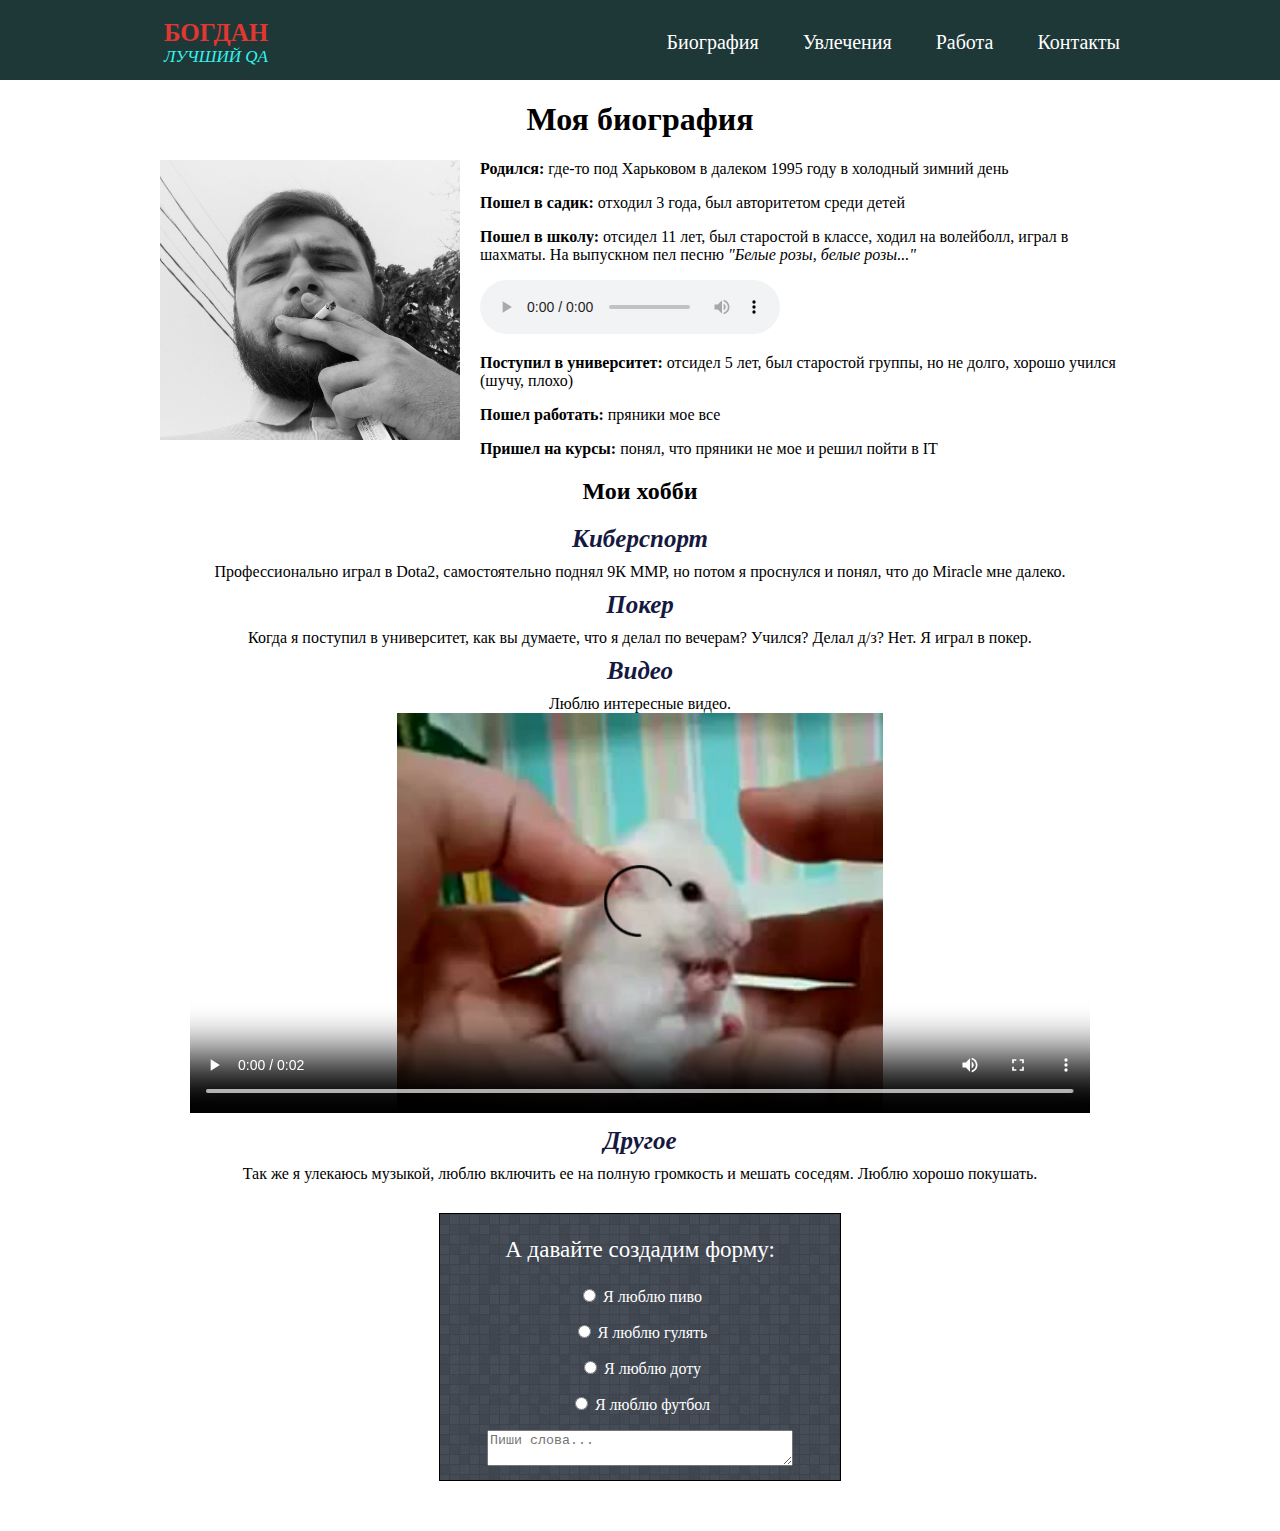
==== index.html @ 5be64bf2 "Fisrs commend" ====
<!DOCTYPE html>
<html lang="en">
<head>
	<meta charset="UTF-8">
	<title>Bogdan</title>
	<link rel="stylesheet" href="style.css">
	<link rel="shortcut icon" href="img/fav.png" type="img/fav.png">
</head>
<body>

	<header>
		<div class="header-content">
			<div class="header-left">
				<strong>Богдан</strong> 
				<p class="oneP"><em>Лучший QA</em></p>
			</div>
			<div class="header-right">
				<ul>
					<li><a href="#">Биография</a></li>
					<li><a href="#">Увлечения</a></li>
					<li><a href="http://soyuz-group.com.ua/" target="_blank">Работа</a></li>
					<li><a href="my_profile.html">Контакты</a></li>
				</ul>
			</div>
		</div>
	</header>

	<div class="box_biography">
		<h1>Моя биография</h1>
		<img src="img/bog.jpg" alt="Photo">
		<div class="biography">
			<p><strong>Родился:</strong> где-то под Харьковом в далеком 1995 году в холодный зимний день</p>
			<p><strong>Пошел в садик:</strong> отходил 3 года, был авторитетом среди детей</p>
			<p><strong>Пошел в школу:</strong> отсидел 11 лет, был старостой в классе, ходил на волейболл, играл в шахматы. На выпускном пел песню <em>"Белые розы, белые розы..."</em></p>
			<audio controls>
			    <source src="a-v/sound.mp3" type="audio/mpeg">
		  	</audio>
			<p><strong>Поступил в университет:</strong> отсидел 5 лет, был старостой группы, но не долго, хорошо учился (шучу, плохо)</p>
			<p><strong>Пошел работать:</strong> пряники мое все</p>
			<p><strong>Пришел на курсы:</strong> понял, что пряники не мое и решил пойти в IT</p>
		</div>
	</div>
	<div class="box_hobby">
		<h2>Мои хобби</h2>
		<span>Киберспорт</span>
		<div class="dota2">
			Профессионально играл в Dоta2, самостоятельно поднял 9К ММР, но потом я проснулся и понял, что до Miracle мне далеко.
		</div>
		<span>Покер</span>
		<div class="poker">
			Когда я поступил в университет, как вы думаете, что я делал по вечерам? Учился? Делал д/з? Нет. Я играл в покер.
		</div>
		<span>Видео</span>
		<div class="video">
			Люблю интересные видео.
			<video width="900" height="400" controls="controls">
				<source src="a-v/video.mp4">
			</video>
		</div>
		<span>Другое</span>
		<div class="another">
			Так же я улекаюсь музыкой, люблю включить ее на полную громкость и мешать соседям. Люблю хорошо покушать.
		</div>
	</div>
	<form>
		<p class="box_form">А давайте создадим форму:</p>
		<p><input type="radio" name="browser"> Я люблю пиво</p>
   		<p><input type="radio" name="browser"> Я люблю гулять</p>
   		<p><input type="radio" name="browser"> Я люблю доту</p>
   		<p><input type="radio" name="browser"> Я люблю футбол</p>
		<textarea name="text" placeholder="Пиши слова..." ></textarea>
	</form>
	
</body>
</html>
---- style.css ----
body{
	margin: 0;
	
}
header{
	padding: 15px 0 15px 0;
	background-color: #1D3837;
	height: 50px;
}
.header-content{
	width: 960px;
	margin: 0 auto;
}
.header-left{
	color: #E03731;
	font-size: 25px;
	display: inline-block;
	text-transform: uppercase;
	float: left;
	padding: 4px;
	transition: all .6s;
}
.header-left:hover{
	text-shadow: 2px 1px 1px #79B7B2;
	cursor: pointer;
}
.oneP{
	font-size: 17px;
	margin: 0;
	color: #35F2EF;
}
.header-right{
	
	float: right;
}
li{
	list-style-type: none;
	display: inline-block;
	margin-left: 40px;
	font-size: 20px;
}
a{
	text-decoration: none;
	color: #fff;
}
a:hover{
	color: #E03731;
	transition: all .5s;
}
.box_biography{
	width: 960px;
	margin: 0 auto;
	text-align: center;
}
img{
	width: 300px;
	height: 280px;
	display: inline-block;
	float: left;
}
.biography{
	text-align: left;
	padding-left: 320px;
}
.box_hobby{
	width: 960px;
	margin: 0 auto;
	text-align: center;
}
span{
	color: #16193F;
	font-size: 25px;
	font-weight: 700;
	font-style: italic;
}
.dota2, .poker, .another, .video{
	padding: 10px 0 10px 0;
}
form{
	width: 400px;
	margin: 0 auto;
	text-align: center;
	border: 1px solid #000;
	margin-top: 20px;
	margin-bottom: 50px;
	padding-bottom: 10px;
	background-image: url(img/random.png);
	color: #fff;
}
.box_form{
	font-size: 23px;
}
input{
	padding-left: 5px;
}
textarea{
	width: 300px;
}
.contact_container{
	background-image: url(img/memphis.png);
}
.my_contact{
	font-size: 30px;
	color: #311A4C;
	text-align: center;
	margin-top: 20px;
	margin-bottom: 20px;
}
table{
	margin: 0 auto;
	width: 500px;
	font-size: 18px;
}
td{
	padding-left: 10px;
}
iframe{
	display: block;
	margin: 0 auto;
	margin-bottom: 30px;
}
.home{
	position: fixed;
	top: 40px;
	left: 40px;
}
.home > a:hover{
	color: #000;
	background-color: #fff;
}
.home > a{
	color: #fff;
	padding: 3px;
	border: 1px solid #000;
	background-color: #7A2A52;
	font-size: 17px;
	font-weight: 700;
}
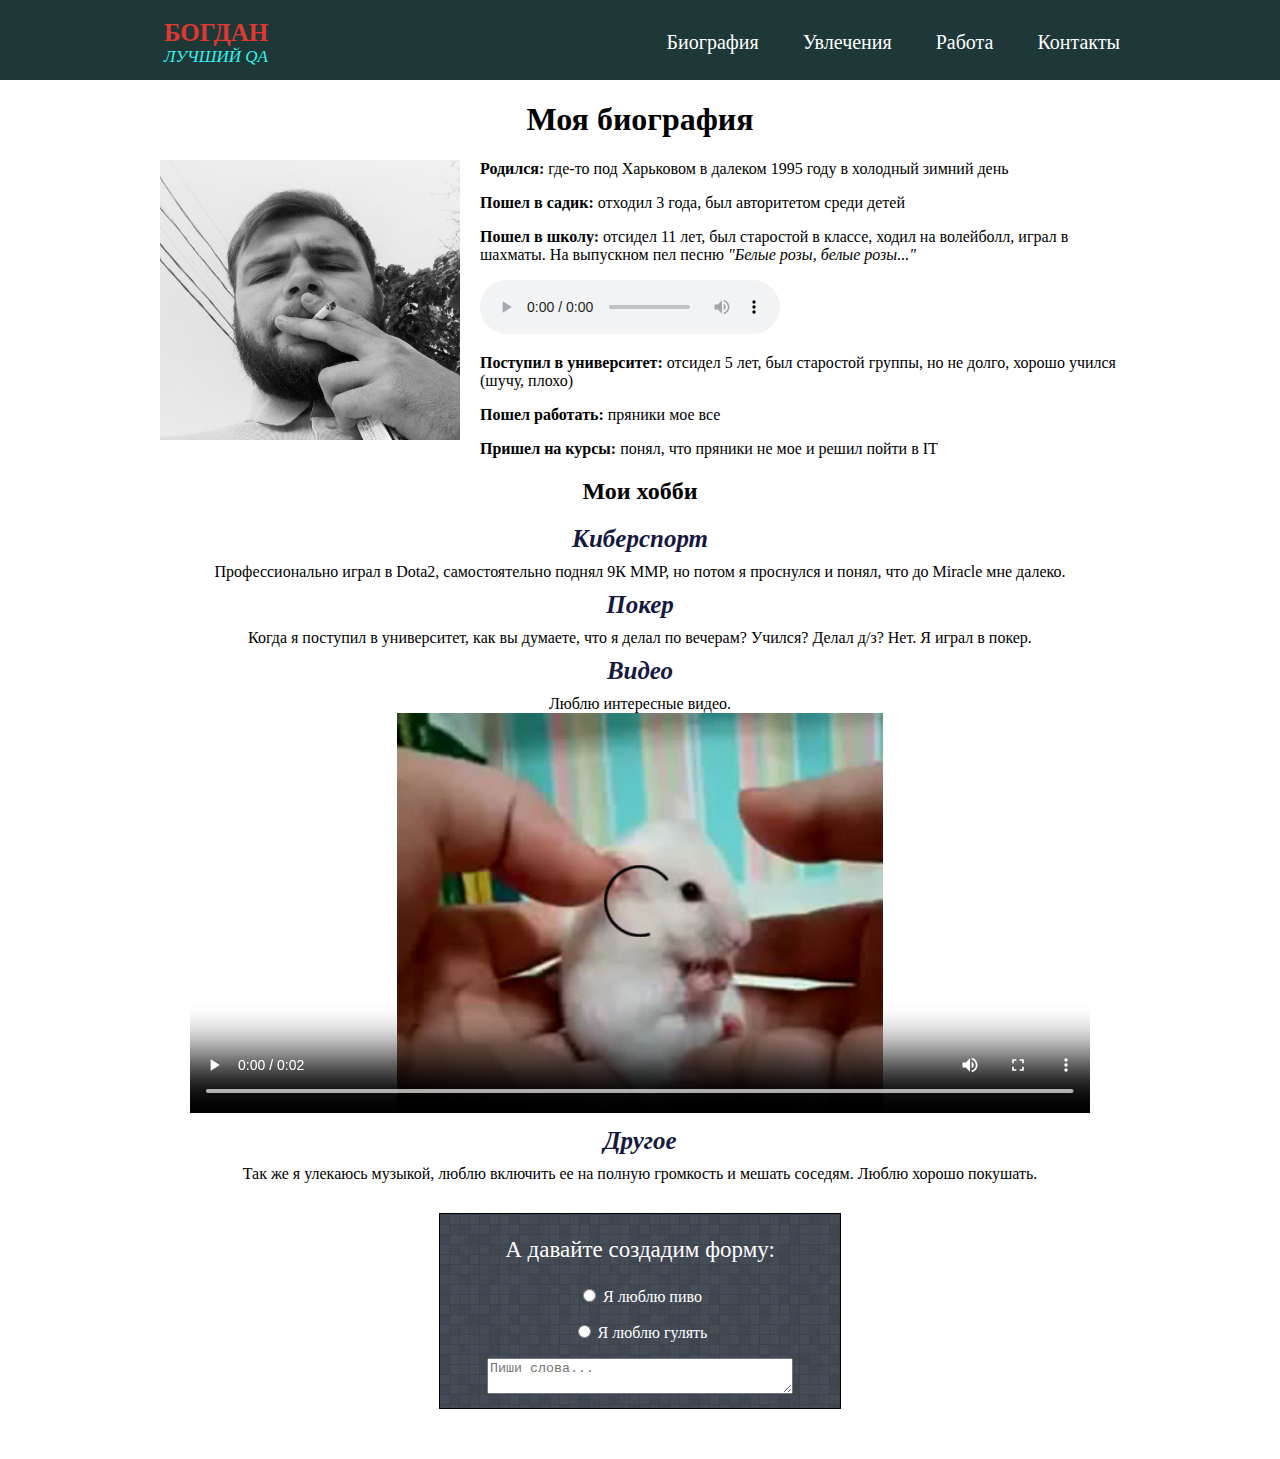
==== commit b5f4c8f6: "second" ====
--- a/index.html
+++ b/index.html
@@ -66,8 +66,7 @@
 		<p class="box_form">А давайте создадим форму:</p>
 		<p><input type="radio" name="browser"> Я люблю пиво</p>
    		<p><input type="radio" name="browser"> Я люблю гулять</p>
-   		<p><input type="radio" name="browser"> Я люблю доту</p>
-   		<p><input type="radio" name="browser"> Я люблю футбол</p>
+   		
 		<textarea name="text" placeholder="Пиши слова..." ></textarea>
 	</form>
 	
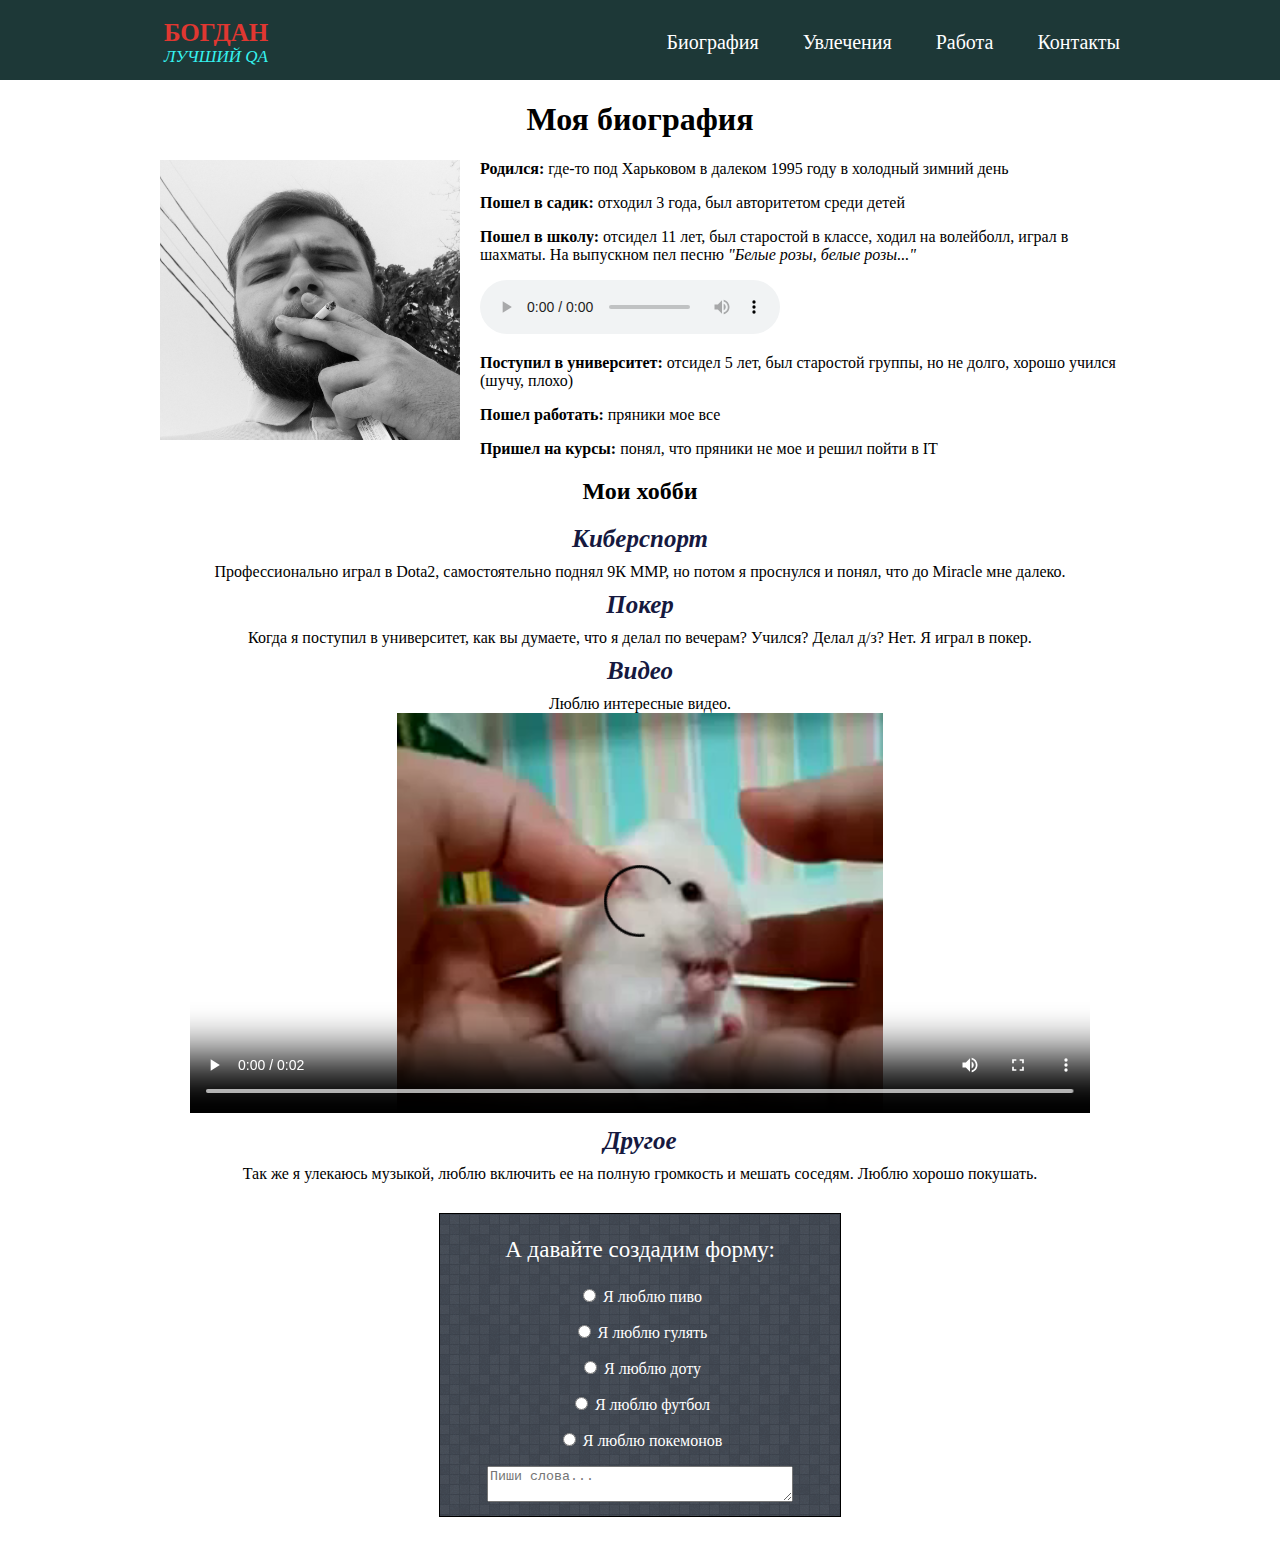
==== commit 56e99361: "davai" ====
--- a/index.html
+++ b/index.html
@@ -66,7 +66,9 @@
 		<p class="box_form">А давайте создадим форму:</p>
 		<p><input type="radio" name="browser"> Я люблю пиво</p>
    		<p><input type="radio" name="browser"> Я люблю гулять</p>
-   		
+   		<p><input type="radio" name="browser"> Я люблю доту</p>
+   		<p><input type="radio" name="browser"> Я люблю футбол</p>
+   		<p><input type="radio" name="browser"> Я люблю покемонов</p>
 		<textarea name="text" placeholder="Пиши слова..." ></textarea>
 	</form>
 	
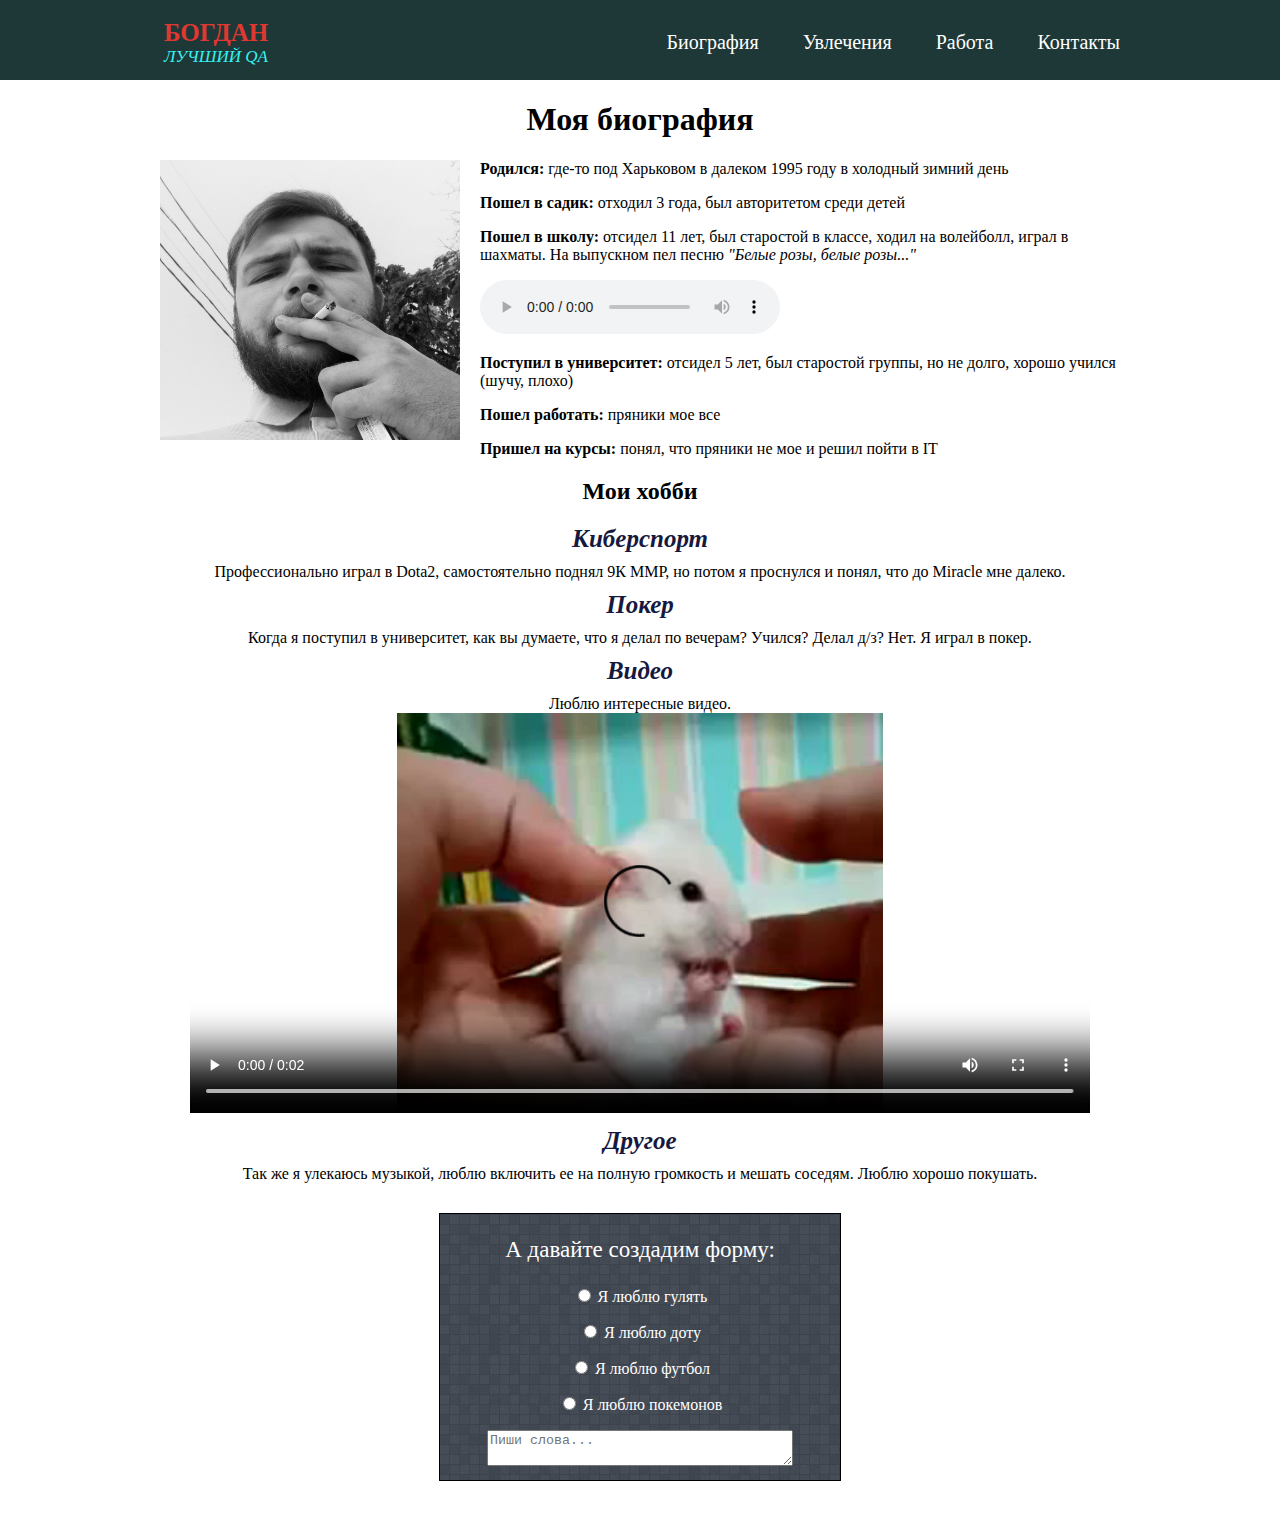
==== commit c5687fec: "polychilos" ====
--- a/index.html
+++ b/index.html
@@ -64,7 +64,7 @@
 	</div>
 	<form>
 		<p class="box_form">А давайте создадим форму:</p>
-		<p><input type="radio" name="browser"> Я люблю пиво</p>
+		
    		<p><input type="radio" name="browser"> Я люблю гулять</p>
    		<p><input type="radio" name="browser"> Я люблю доту</p>
    		<p><input type="radio" name="browser"> Я люблю футбол</p>
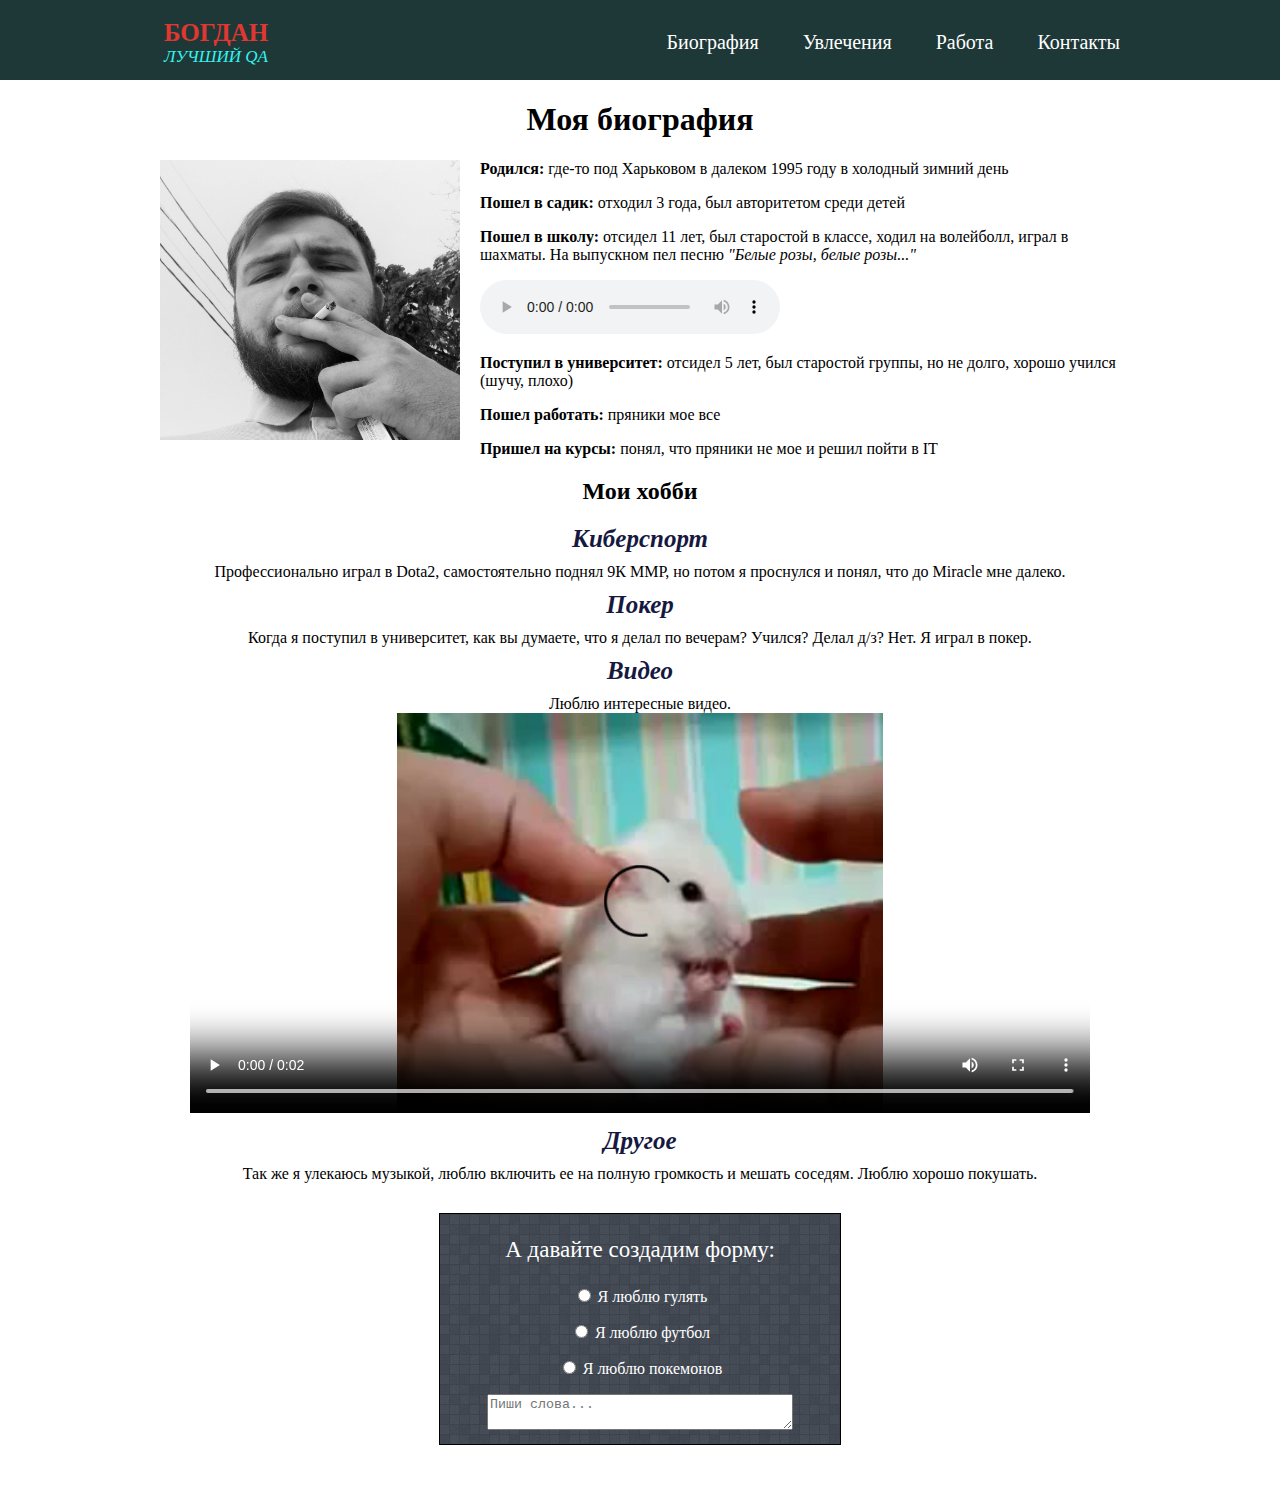
==== commit 34714e80: "now line" ====
--- a/index.html
+++ b/index.html
@@ -66,7 +66,6 @@
 		<p class="box_form">А давайте создадим форму:</p>
 		
    		<p><input type="radio" name="browser"> Я люблю гулять</p>
-   		<p><input type="radio" name="browser"> Я люблю доту</p>
    		<p><input type="radio" name="browser"> Я люблю футбол</p>
    		<p><input type="radio" name="browser"> Я люблю покемонов</p>
 		<textarea name="text" placeholder="Пиши слова..." ></textarea>
